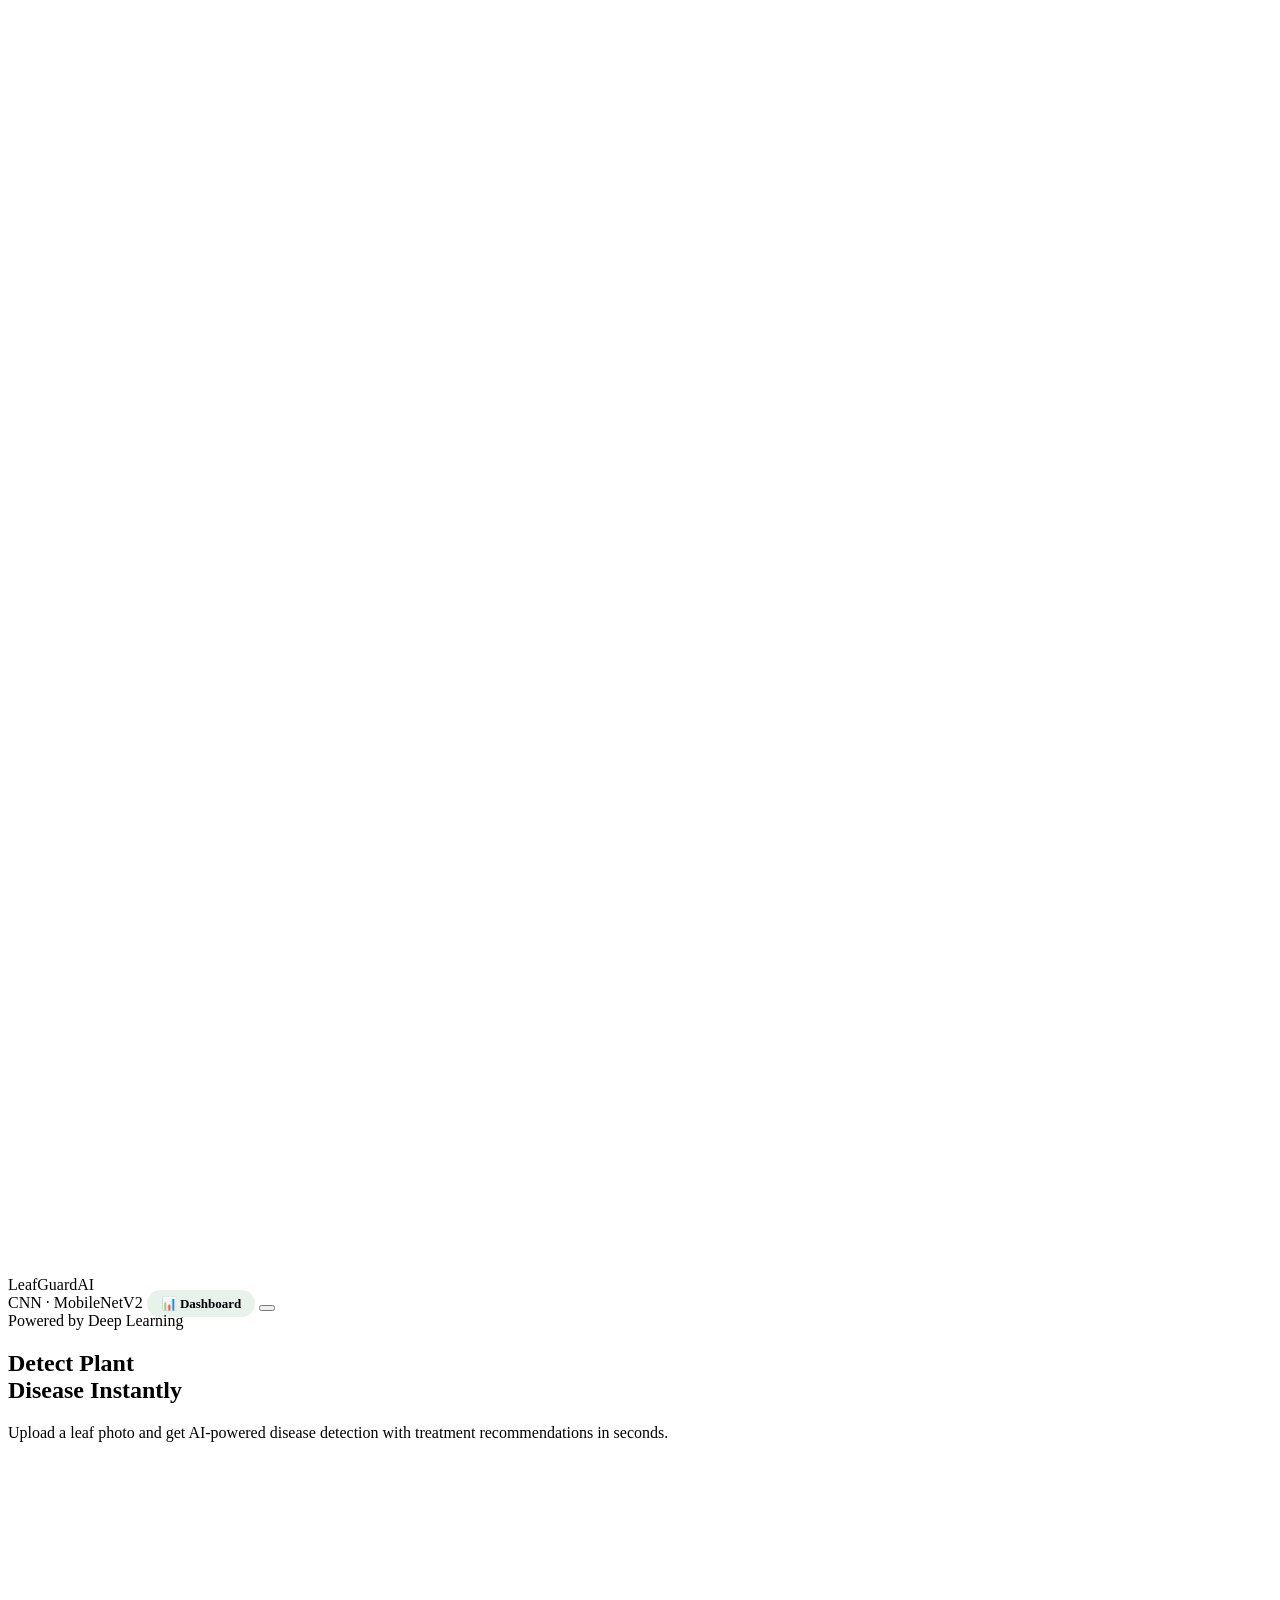
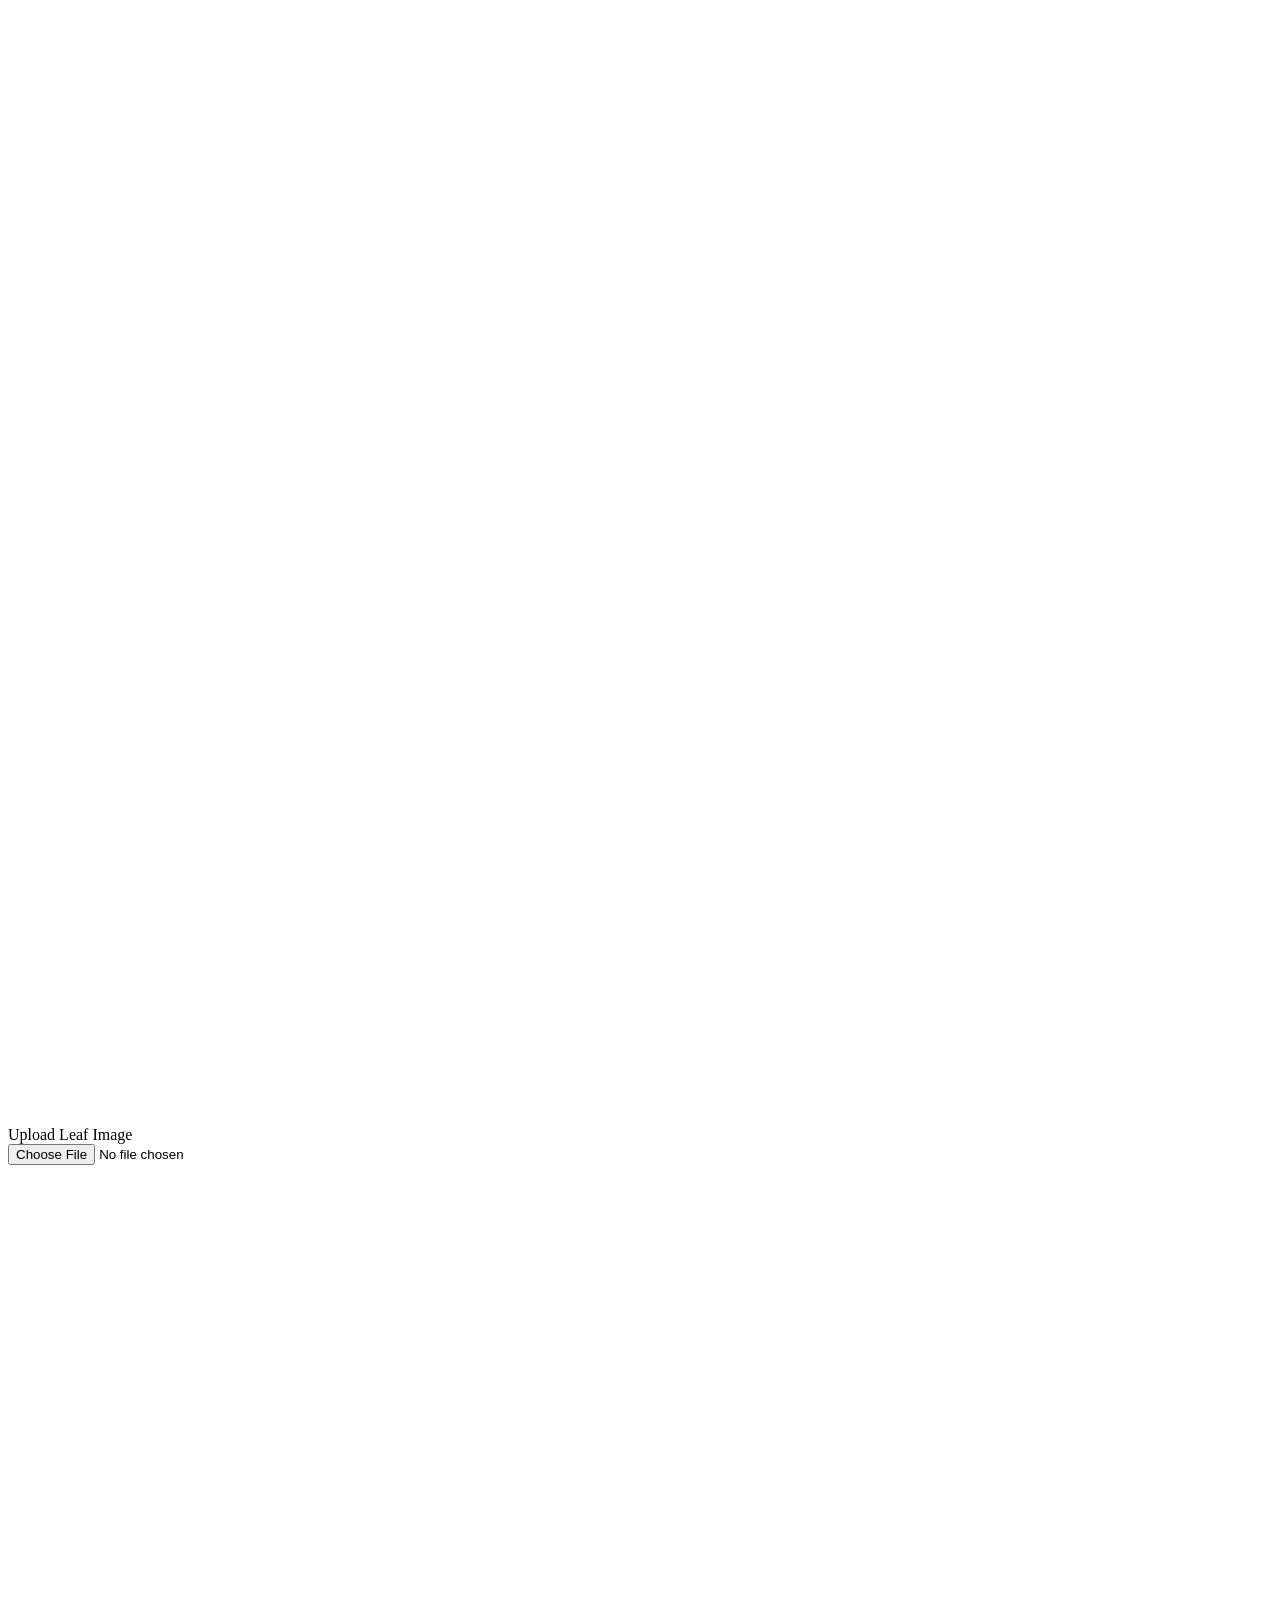
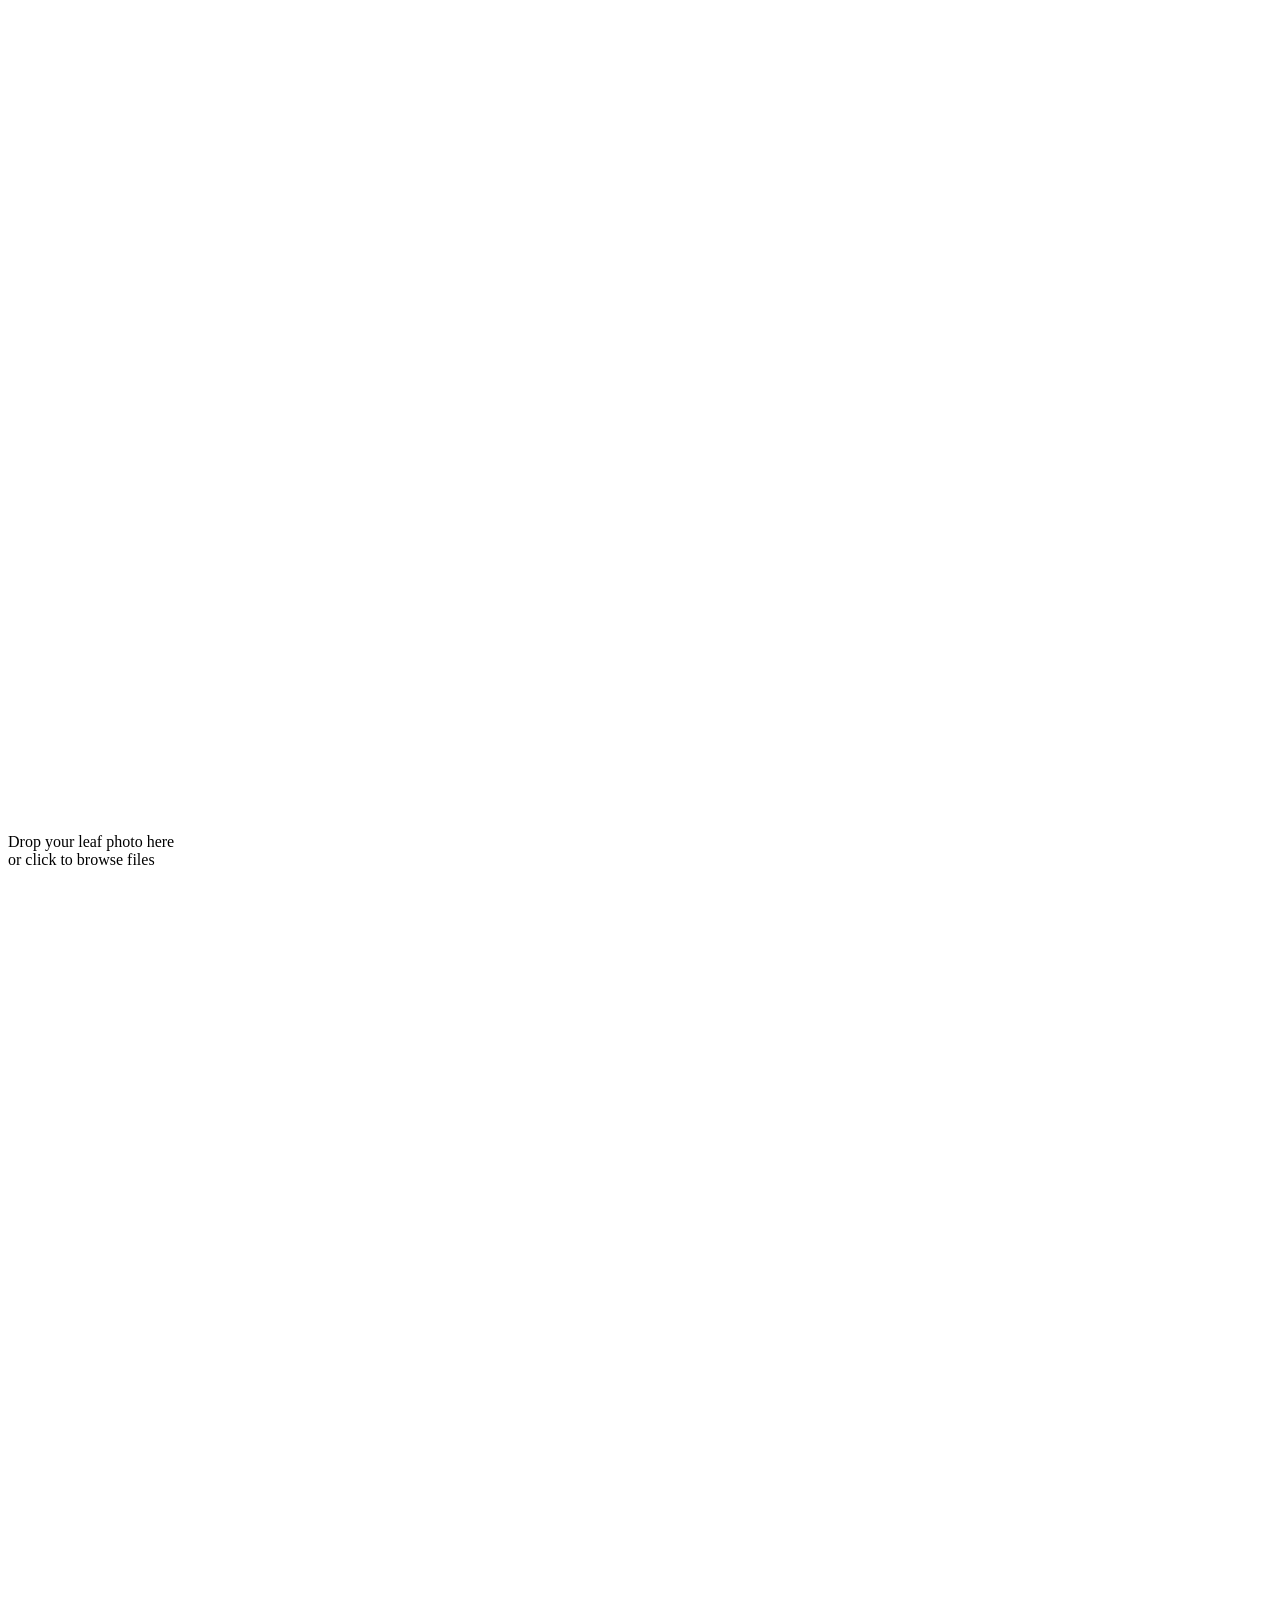
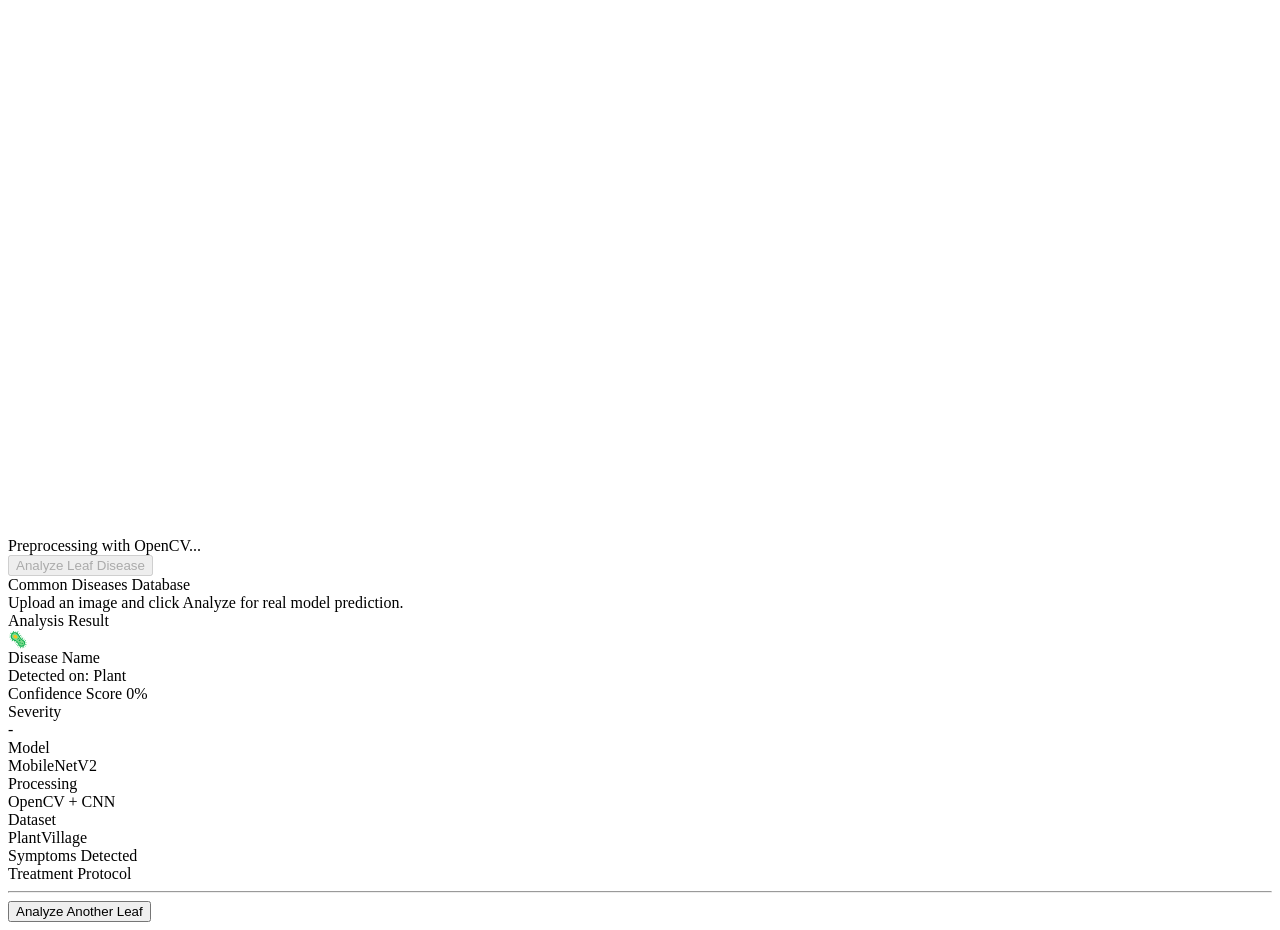
==== templates/index.html @ ec69c637 "Initial commit" ====
<!DOCTYPE html>
<html lang="en">
<head>
<meta charset="UTF-8">
<meta name="viewport" content="width=device-width, initial-scale=1.0">
<title>LeafGuard AI</title>
<link href="https://fonts.googleapis.com/css2?family=Syne:wght@400;500;600;700;800&family=DM+Sans:ital,wght@0,300;0,400;0,500;1,300&display=swap" rel="stylesheet">
<link rel="stylesheet" href="{{ url_for('static', filename='style.css') }}">
</head>
<body>
<div class="bg-scene">
  <div class="orb orb-1"></div>
  <div class="orb orb-2"></div>
  <div class="orb orb-3"></div>
</div>

<div class="app">
  <nav class="navbar">
    <div class="logo">
      <div class="logo-icon">
        <svg viewBox="0 0 24 24" fill="none">
          <path d="M12 2C6 2 3 8 3 12c0 4 2 8 5 9.5C9 20 12 17 12 17s3 3 4 4.5C19 20 21 16 21 12c0-4-3-10-9-10z" fill="white" opacity="0.9"/>
          <path d="M12 2v15" stroke="rgba(255,255,255,0.5)" stroke-width="1" stroke-linecap="round"/>
        </svg>
      </div>
      LeafGuard<span style="color:var(--accent-lime)">AI</span>
    </div>
    <div class="nav-actions">
      <span class="nav-tag">CNN · MobileNetV2</span>
      <a href="/dashboard" class="nav-btn" style="text-decoration: none; font-size: 13px; font-weight: 600; padding: 6px 14px; border-radius: 20px; background: rgba(45,122,58,0.1); color: var(--accent-green); border: 1px solid var(--accent-green); transition: all 0.3s;">📊 Dashboard</a>
      <button class="theme-btn" id="themeBtn" title="Toggle theme" aria-label="Toggle theme"></button>
    </div>
  </nav>

  <!-- Glowing particles background effect -->
  <div class="particles">
    <div class="particle" style="top: 20%; left: 10%; animation-delay: 0s;"></div>
    <div class="particle" style="top: 60%; left: 80%; animation-delay: 2s;"></div>
    <div class="particle" style="top: 80%; left: 30%; animation-delay: 4s;"></div>
    <div class="particle" style="top: 30%; left: 70%; animation-delay: 6s;"></div>
  </div>
  <style>
    .particles { position: absolute; top: 0; left: 0; width: 100%; height: 100%; pointer-events: none; z-index: -1; overflow: hidden; }
    .particle { position: absolute; width: 6px; height: 6px; background: var(--accent-lime); border-radius: 50%; box-shadow: 0 0 15px 4px var(--accent-lime); opacity: 0; animation: floatParticle 8s ease-in-out infinite; }
    @keyframes floatParticle { 0% { transform: translateY(0) scale(0.5); opacity: 0; } 50% { transform: translateY(-100px) scale(1.5); opacity: 0.8; } 100% { transform: translateY(-200px) scale(0.5); opacity: 0; } }
    .nav-btn:hover { background: var(--accent-green) !important; color: white !important; box-shadow: 0 4px 15px rgba(45,122,58,0.4); transform: translateY(-2px); }
  </style>

  <section class="hero">
    <div class="hero-badge"><div class="badge-dot"></div>Powered by Deep Learning</div>
    <h1>Detect Plant<br><span class="accent">Disease Instantly</span></h1>
    <p>Upload a leaf photo and get AI-powered disease detection with treatment recommendations in seconds.</p>
  </section>

  <div class="main-grid">
    <div class="card" style="animation-delay:0.1s">
      <div class="card-title">
        <div class="card-title-icon">
          <svg viewBox="0 0 24 24" fill="none" stroke="var(--accent-green)" stroke-width="2">
            <path d="M21 15v4a2 2 0 01-2 2H5a2 2 0 01-2-2v-4"/><polyline points="17 8 12 3 7 8"/><line x1="12" y1="3" x2="12" y2="15"/>
          </svg>
        </div>
        Upload Leaf Image
      </div>

      <div class="upload-zone" id="uploadZone">
        <input type="file" id="file-input" accept="image/*">
        <div id="upload-placeholder">
          <div class="upload-icon">
            <svg viewBox="0 0 24 24" fill="none" stroke="white" stroke-width="2">
              <path d="M12 2C6 2 3 8 3 12c0 4 2 8 5 9.5C9 20 12 17 12 17s3 3 4 4.5C19 20 21 16 21 12c0-4-3-10-9-10z"/>
            </svg>
          </div>
          <div class="upload-text">Drop your leaf photo here</div>
          <div class="upload-sub">or click to browse files</div>
        </div>
        <div id="preview-container" style="display:none">
          <div class="preview-wrap">
            <img id="preview-img" src="" alt="Preview">
            <div class="preview-overlay" onclick="clearImage()"><span>Change Image</span></div>
          </div>
        </div>
      </div>



      <div class="processing" id="processing">
        <div class="scan-ring">
          <div class="scan-inner">
            <svg viewBox="0 0 24 24" fill="none" stroke="var(--accent-green)" stroke-width="2">
              <circle cx="11" cy="11" r="8"/><path d="m21 21-4.35-4.35"/>
            </svg>
          </div>
        </div>
        <div class="process-steps"><div class="step-dot"></div><div class="step-dot"></div><div class="step-dot"></div></div>
        <div class="process-label" id="process-label">Preprocessing with OpenCV...</div>
      </div>

      <button class="analyze-btn" id="analyzeBtn" disabled>
        <div class="btn-shine"></div>
        Analyze Leaf Disease
      </button>
    </div>

    <div class="card" style="animation-delay:0.2s">
      <div id="diseases-panel">
        <div class="card-title">Common Diseases Database</div>
        <div class="diseases-list">
          <div class="disease-item"><span class="disease-item-name">Upload an image and click Analyze for real model prediction.</span></div>
        </div>
      </div>

      <div class="result-section" id="result-section">
        <div class="card-title">Analysis Result</div>
        <div class="disease-header">
          <div class="disease-sev" id="res-sev">🦠</div>
          <div>
            <div class="disease-name" id="res-name">Disease Name</div>
            <div class="disease-plant" id="res-plant">Detected on: Plant</div>
          </div>
        </div>

        <div class="conf-wrap">
          <div class="conf-label">
            <span>Confidence Score</span>
            <span class="conf-pct" id="res-conf">0%</span>
          </div>
          <div class="conf-bar-bg"><div class="conf-bar-fill" id="conf-fill"></div></div>
        </div>

        <div class="info-grid">
          <div class="info-chip"><div class="info-chip-label">Severity</div><div class="info-chip-val" id="res-severity">-</div></div>
          <div class="info-chip"><div class="info-chip-label">Model</div><div class="info-chip-val" id="res-model">MobileNetV2</div></div>
          <div class="info-chip"><div class="info-chip-label">Processing</div><div class="info-chip-val" id="res-processing">OpenCV + CNN</div></div>
          <div class="info-chip"><div class="info-chip-label">Dataset</div><div class="info-chip-val" id="res-dataset">PlantVillage</div></div>
        </div>

        <div class="section-head">Symptoms Detected</div>
        <div class="symptom-list" id="symptoms-list"></div>

        <div class="section-head">Treatment Protocol</div>
        <div class="treatment-steps" id="treatment-list"></div>

        <hr class="divider">
        <button class="analyze-btn" onclick="resetResult()" style="margin-top:0">
          <div class="btn-shine"></div>
          Analyze Another Leaf
        </button>
      </div>
    </div>
  </div>
</div>

<script>
const theme = document.documentElement;
let isDark = false;
let selectedFile = null;
document.getElementById('themeBtn').addEventListener('click', () => {
  isDark = !isDark;
  theme.setAttribute('data-theme', isDark ? 'dark' : '');
});

const uploadZone = document.getElementById('uploadZone');
const fileInput = document.getElementById('file-input');
const analyzeBtn = document.getElementById('analyzeBtn');
const previewContainer = document.getElementById('preview-container');
const uploadPlaceholder = document.getElementById('upload-placeholder');
const previewImg = document.getElementById('preview-img');

uploadZone.addEventListener('click', e => {
  if (!e.target.closest('#preview-container')) fileInput.click();
});
uploadZone.addEventListener('dragover', e => { e.preventDefault(); uploadZone.classList.add('dragging'); });
uploadZone.addEventListener('dragleave', () => uploadZone.classList.remove('dragging'));
uploadZone.addEventListener('drop', e => {
  e.preventDefault();
  uploadZone.classList.remove('dragging');
  const f = e.dataTransfer.files[0];
  if (f && f.type.startsWith('image/')) loadImage(f);
});
fileInput.addEventListener('change', () => {
  if (fileInput.files[0]) loadImage(fileInput.files[0]);
});

function loadImage(file) {
  selectedFile = file;
  const reader = new FileReader();
  reader.onload = e => {
    previewImg.src = e.target.result;
    uploadPlaceholder.style.display = 'none';
    previewContainer.style.display = 'block';
    analyzeBtn.disabled = false;
  };
  reader.readAsDataURL(file);
}

function clearImage() {
  selectedFile = null;
  fileInput.value = '';
  previewImg.src = '';
  previewContainer.style.display = 'none';
  uploadPlaceholder.style.display = 'block';
  analyzeBtn.disabled = true;
}

async function loadSample(url, filename) {
  try {
    const response = await fetch(url);
    const blob = await response.blob();
    const file = new File([blob], filename, { type: blob.type });
    loadImage(file);
  } catch (error) {
    console.error("Failed to load sample image", error);
  }
}

const processLabels = [
  'Preprocessing with OpenCV...',
  'Segmenting leaf from background...',
  'Running through MobileNetV2...',
  'Computing confidence scores...',
  'Generating treatment report...'
];

async function runAnalysis() {
  if (!selectedFile) return;
  const proc = document.getElementById('processing');
  const lbl = document.getElementById('process-label');
  analyzeBtn.style.display = 'none';
  proc.classList.add('active');

  let i = 0;
  const iv = setInterval(() => {
    lbl.textContent = processLabels[i % processLabels.length];
    i += 1;
  }, 500);

  try {
    const formData = new FormData();
    formData.append('leaf_image', selectedFile);
    const res = await fetch('/predict', { method: 'POST', body: formData });
    const data = await res.json();
    if (!res.ok) {
      alert(data.error || 'Prediction failed.');
      return;
    }
    showResult(data);
  } catch (err) {
    alert('Server error while predicting.');
  } finally {
    clearInterval(iv);
    proc.classList.remove('active');
    analyzeBtn.style.display = 'block';
  }
}

analyzeBtn.addEventListener('click', runAnalysis);

function showResult(data) {
  document.getElementById('diseases-panel').style.display = 'none';
  const rs = document.getElementById('result-section');
  rs.classList.add('active');

  const sevMap = { high:'🔴', med:'🟡', low:'🟢' };
  const sevEl = document.getElementById('res-sev');
  sevEl.textContent = sevMap[data.severity_class] || '🟡';
  sevEl.className = 'disease-sev sev-' + (data.severity_class || 'med');

  document.getElementById('res-name').textContent = data.disease_name;
  document.getElementById('res-plant').textContent = 'Detected on: ' + data.plant_name;
  document.getElementById('res-conf').textContent = data.confidence + '%';
  document.getElementById('res-severity').textContent = data.severity;
  document.getElementById('res-model').textContent = data.model;
  document.getElementById('res-processing').textContent = data.processing;
  document.getElementById('res-dataset').textContent = data.dataset;

  setTimeout(() => {
    document.getElementById('conf-fill').style.width = data.confidence + '%';
  }, 80);

  const sympEl = document.getElementById('symptoms-list');
  sympEl.innerHTML = (data.symptoms || []).map(s => `<span class="symptom-tag">${s}</span>`).join('');

  const treatEl = document.getElementById('treatment-list');
  treatEl.innerHTML = (data.treatment || []).map((t,i) =>
    `<div class="treatment-step"><div class="step-num">${i+1}</div><div class="step-text">${t}</div></div>`
  ).join('');
}

function resetResult() {
  document.getElementById('result-section').classList.remove('active');
  document.getElementById('diseases-panel').style.display = 'block';
  document.getElementById('conf-fill').style.width = '0';
  clearImage();
  analyzeBtn.style.display = 'block';
  document.getElementById('processing').classList.remove('active');
}
</script>
</body>
</html>
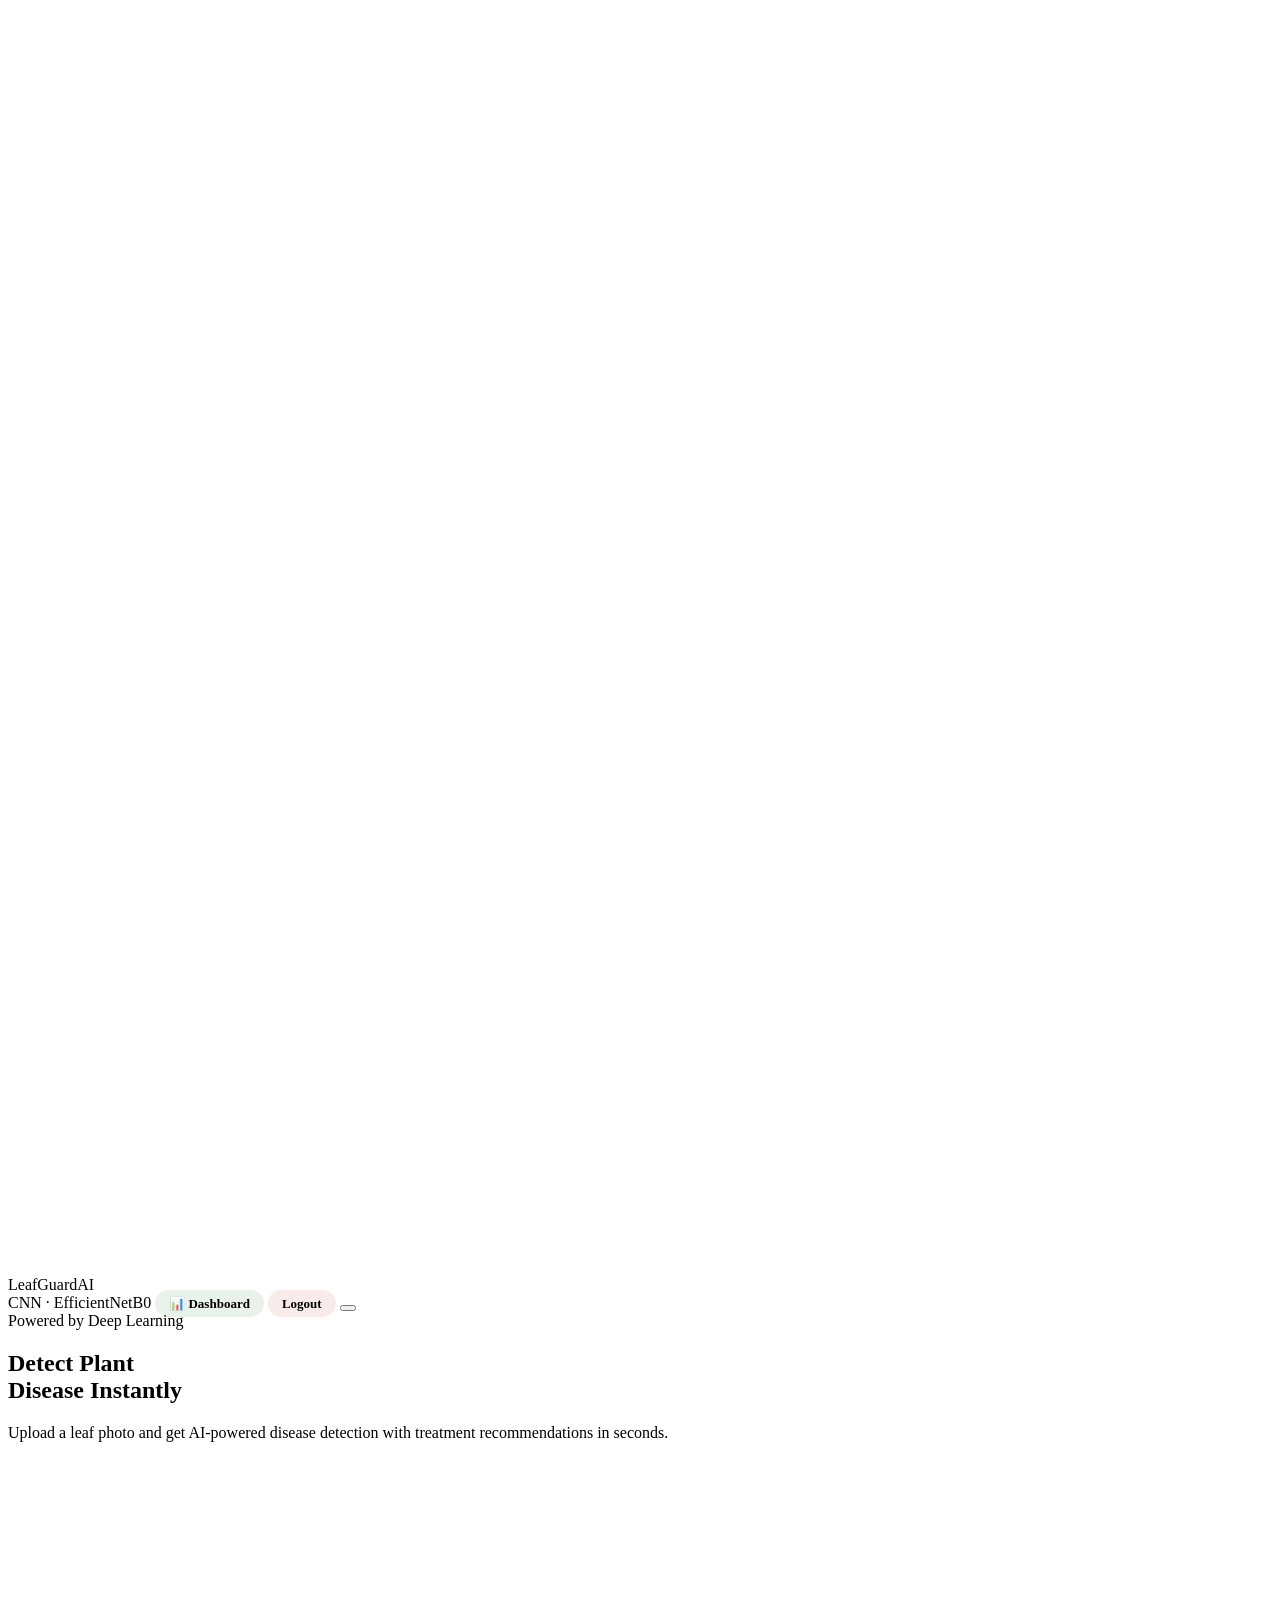
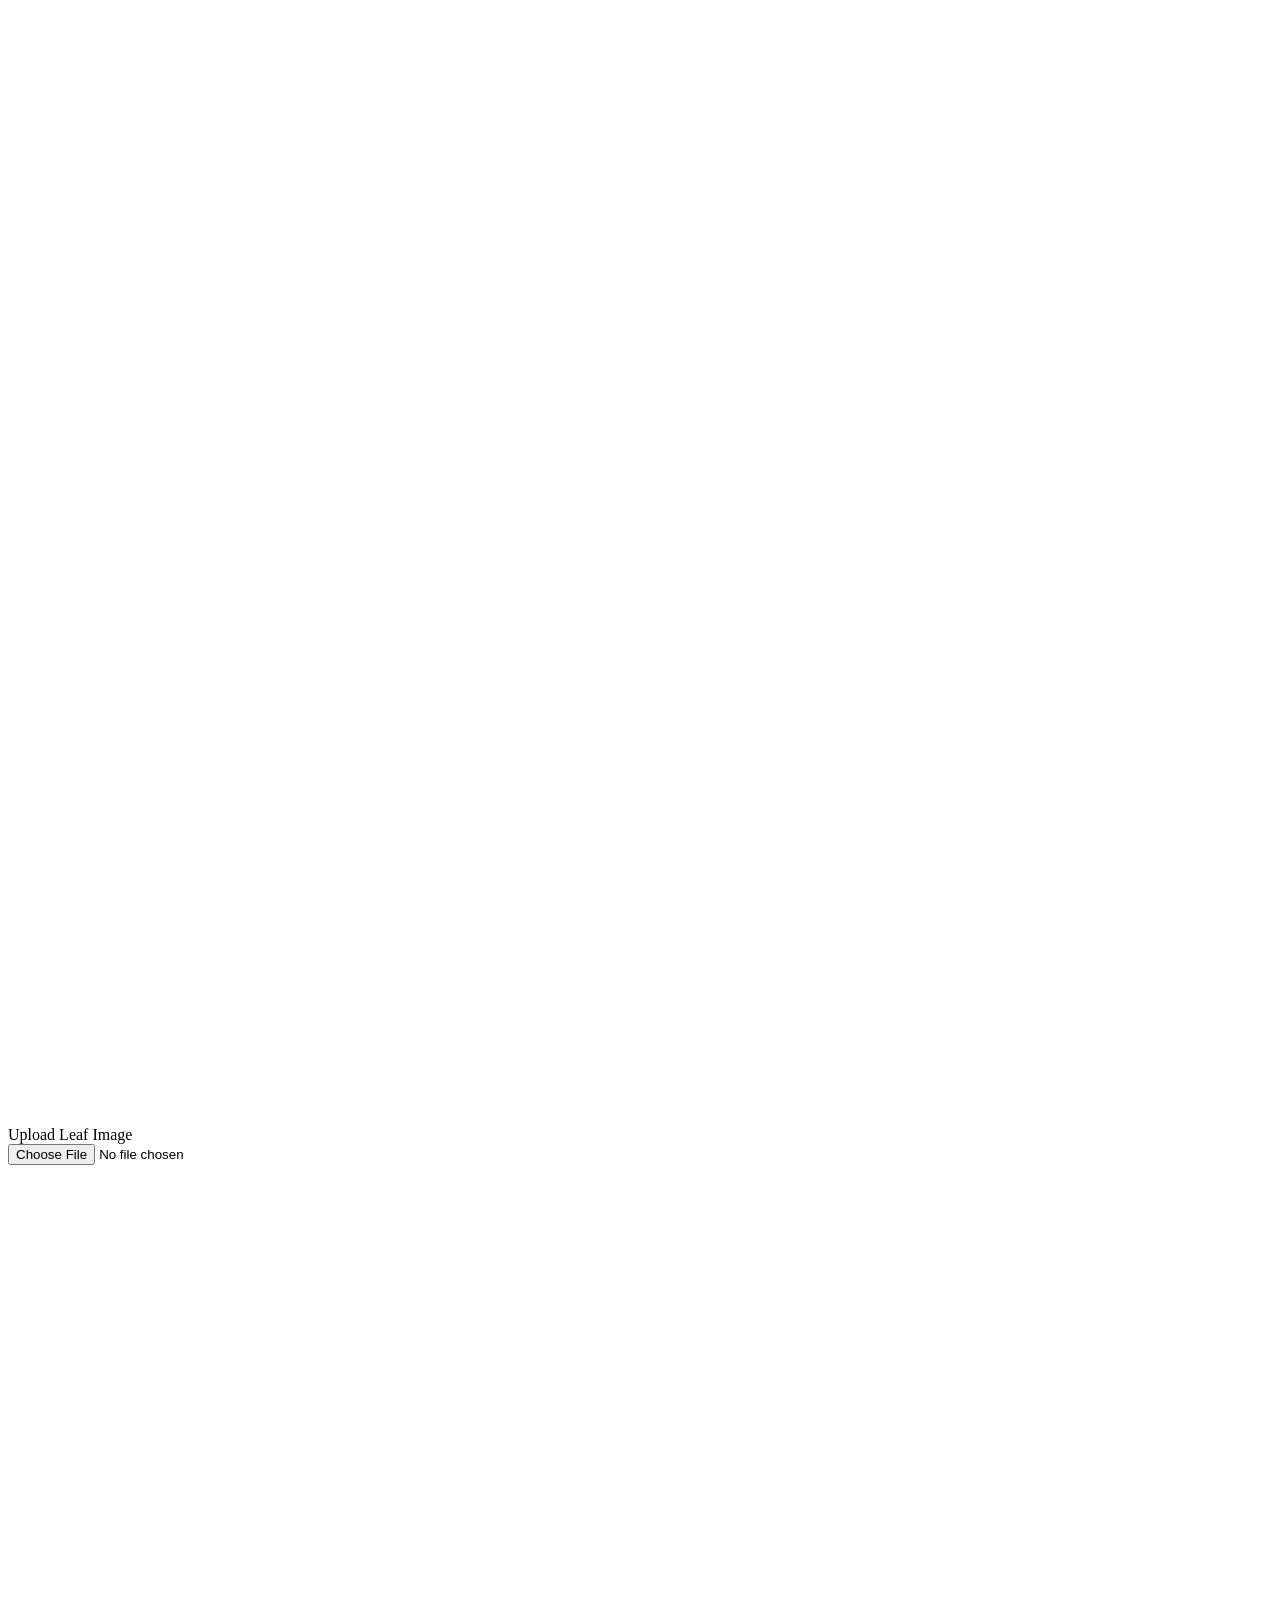
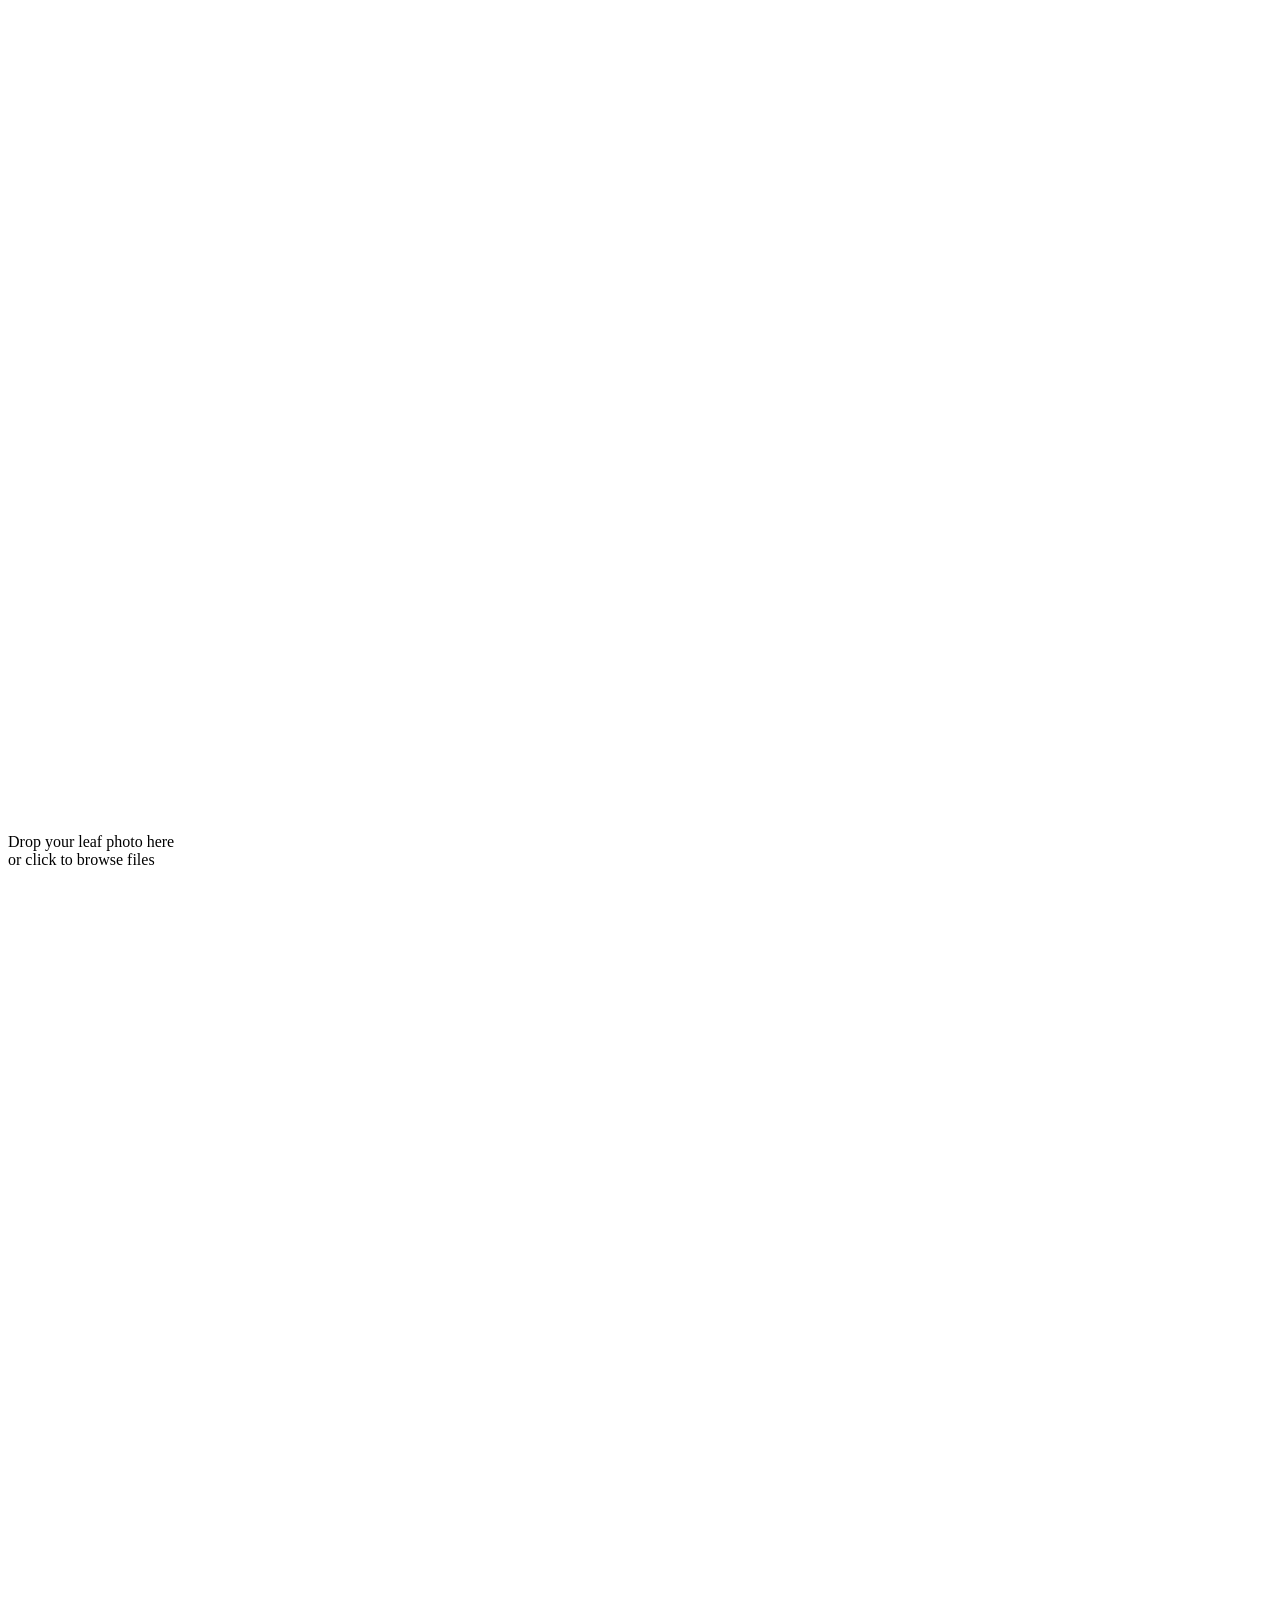
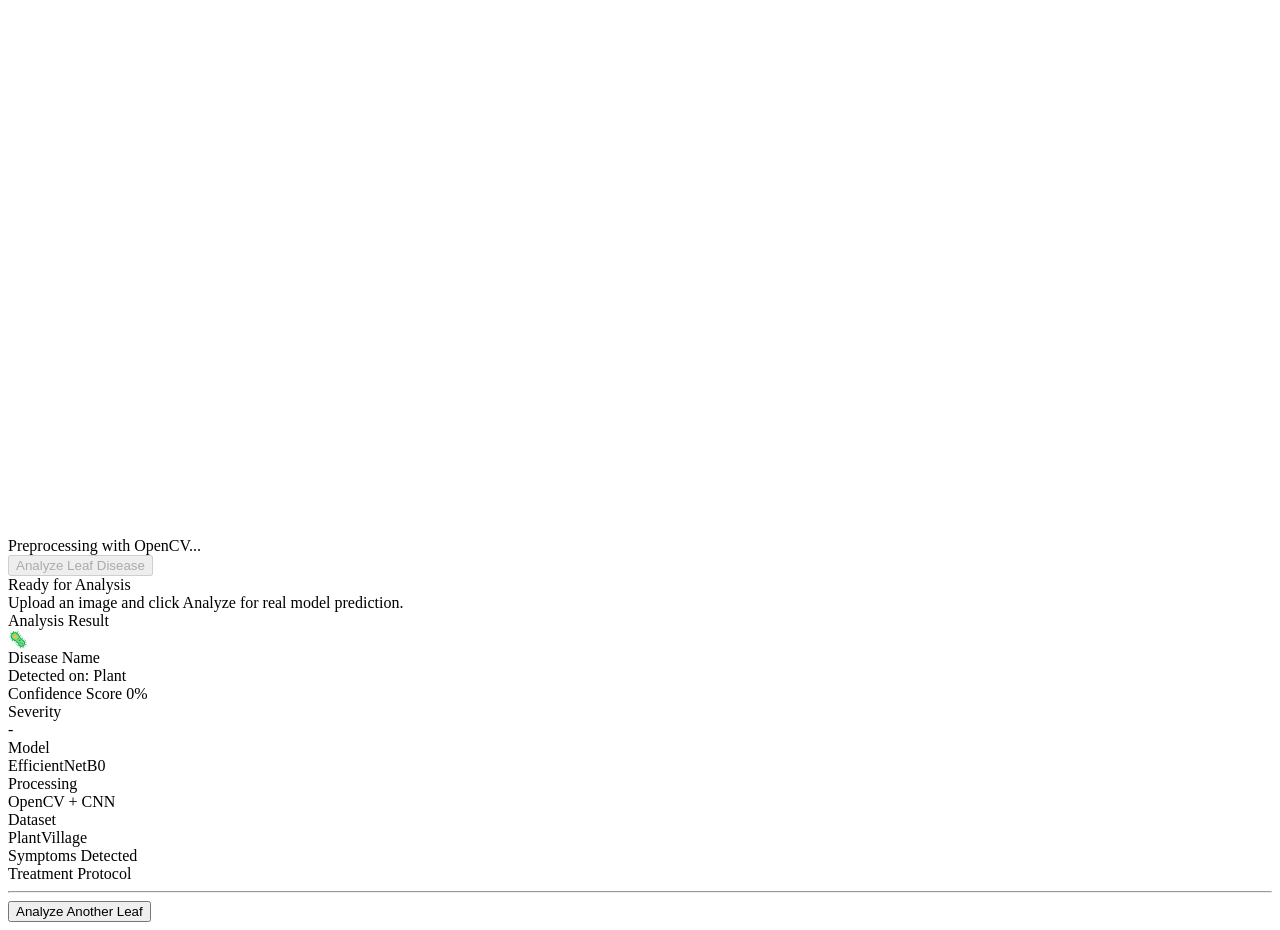
==== commit e472f4b4: "Update with latest local changes" ====
--- a/templates/index.html
+++ b/templates/index.html
@@ -1,10 +1,10 @@
 <!DOCTYPE html>
-<html lang="en">
+<html lang="en" data-theme="dark">
 <head>
 <meta charset="UTF-8">
 <meta name="viewport" content="width=device-width, initial-scale=1.0">
 <title>LeafGuard AI</title>
-<link href="https://fonts.googleapis.com/css2?family=Syne:wght@400;500;600;700;800&family=DM+Sans:ital,wght@0,300;0,400;0,500;1,300&display=swap" rel="stylesheet">
+<link href="https://fonts.googleapis.com/css2?family=Inter:wght@300;400;500;600;700;800&display=swap" rel="stylesheet">
 <link rel="stylesheet" href="{{ url_for('static', filename='style.css') }}">
 </head>
 <body>
@@ -26,8 +26,9 @@
       LeafGuard<span style="color:var(--accent-lime)">AI</span>
     </div>
     <div class="nav-actions">
-      <span class="nav-tag">CNN · MobileNetV2</span>
+      <span class="nav-tag">CNN · EfficientNetB0</span>
       <a href="/dashboard" class="nav-btn" style="text-decoration: none; font-size: 13px; font-weight: 600; padding: 6px 14px; border-radius: 20px; background: rgba(45,122,58,0.1); color: var(--accent-green); border: 1px solid var(--accent-green); transition: all 0.3s;">📊 Dashboard</a>
+      <a href="/logout" class="nav-btn" style="text-decoration: none; font-size: 13px; font-weight: 600; padding: 6px 14px; border-radius: 20px; background: rgba(201,64,64,0.1); color: var(--accent-red); border: 1px solid var(--accent-red); transition: all 0.3s;">Logout</a>
       <button class="theme-btn" id="themeBtn" title="Toggle theme" aria-label="Toggle theme"></button>
     </div>
   </nav>
@@ -104,7 +105,7 @@
 
     <div class="card" style="animation-delay:0.2s">
       <div id="diseases-panel">
-        <div class="card-title">Common Diseases Database</div>
+        <div class="card-title">Ready for Analysis</div>
         <div class="diseases-list">
           <div class="disease-item"><span class="disease-item-name">Upload an image and click Analyze for real model prediction.</span></div>
         </div>
@@ -130,7 +131,7 @@
 
         <div class="info-grid">
           <div class="info-chip"><div class="info-chip-label">Severity</div><div class="info-chip-val" id="res-severity">-</div></div>
-          <div class="info-chip"><div class="info-chip-label">Model</div><div class="info-chip-val" id="res-model">MobileNetV2</div></div>
+          <div class="info-chip"><div class="info-chip-label">Model</div><div class="info-chip-val" id="res-model">EfficientNetB0</div></div>
           <div class="info-chip"><div class="info-chip-label">Processing</div><div class="info-chip-val" id="res-processing">OpenCV + CNN</div></div>
           <div class="info-chip"><div class="info-chip-label">Dataset</div><div class="info-chip-val" id="res-dataset">PlantVillage</div></div>
         </div>
@@ -153,11 +154,18 @@
 
 <script>
 const theme = document.documentElement;
-let isDark = false;
 let selectedFile = null;
+let savedTheme = localStorage.getItem('theme');
+let isDark = savedTheme !== 'light';
+
+if (!isDark) {
+  theme.setAttribute('data-theme', '');
+}
+
 document.getElementById('themeBtn').addEventListener('click', () => {
   isDark = !isDark;
   theme.setAttribute('data-theme', isDark ? 'dark' : '');
+  localStorage.setItem('theme', isDark ? 'dark' : 'light');
 });
 
 const uploadZone = document.getElementById('uploadZone');
@@ -217,7 +225,7 @@
 const processLabels = [
   'Preprocessing with OpenCV...',
   'Segmenting leaf from background...',
-  'Running through MobileNetV2...',
+  'Running through EfficientNetB0...',
   'Computing confidence scores...',
   'Generating treatment report...'
 ];
